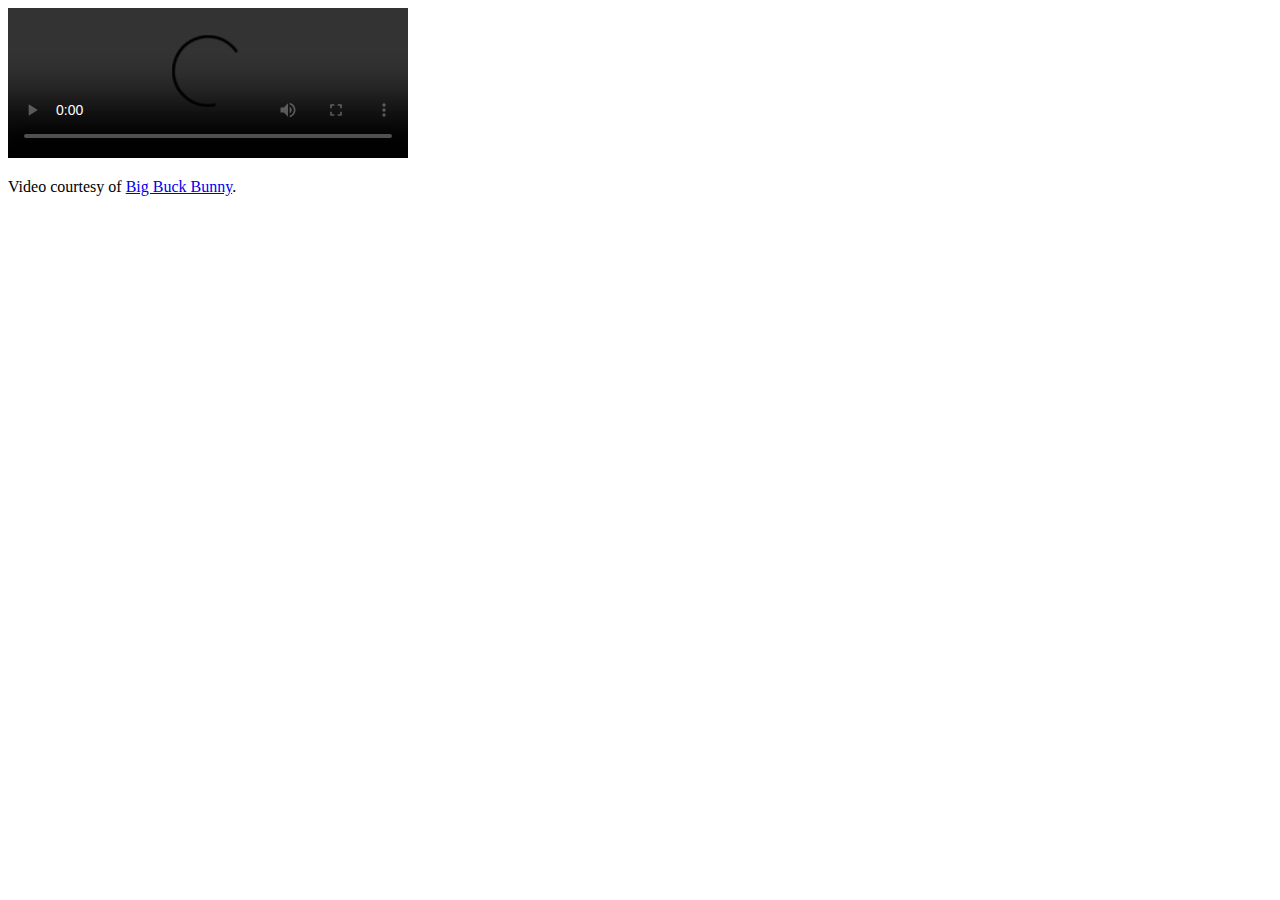
==== index.html @ d046f6d4 "Create index.html" ====
<!DOCTYPE html> 
<html> 
<body> 

<video width="400" controls>
  <source src="mov_bbb.mp4" type="video/mp4">
  <source src="mov_bbb.ogg" type="video/ogg">
  Your browser does not support HTML5 video.
</video>

<p>
Video courtesy of 
<a href="https://www.bigbuckbunny.org/" target="_blank">Big Buck Bunny</a>.
</p>

</body> 
</html>
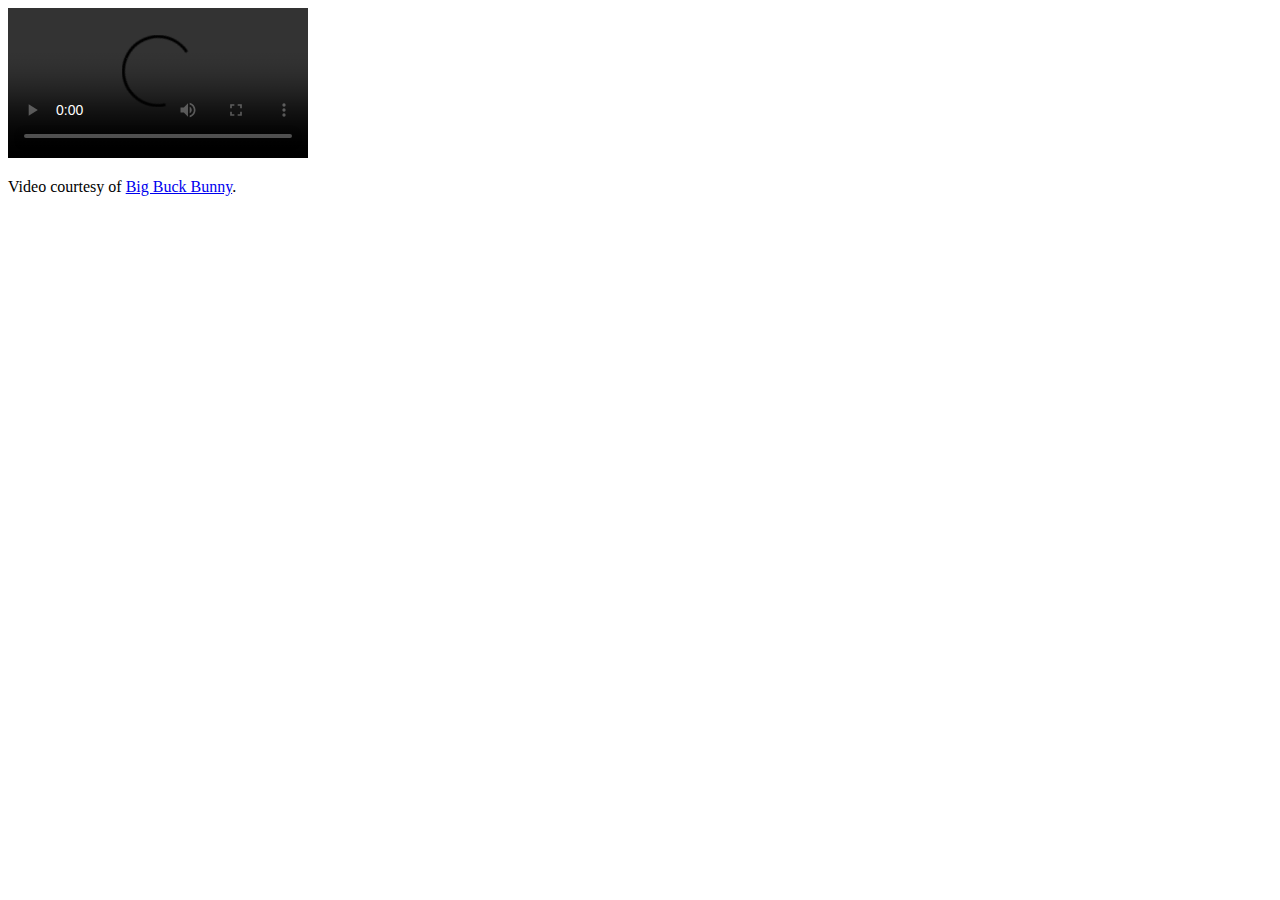
==== commit 6547f1a2: "Update index.html" ====
--- a/index.html
+++ b/index.html
@@ -2,9 +2,8 @@
 <html> 
 <body> 
 
-<video width="400" controls>
-  <source src="mov_bbb.mp4" type="video/mp4">
-  <source src="mov_bbb.ogg" type="video/ogg">
+<video width="auto" controls>
+  <source src="https://3tsjpw.sn.files.1drv.com/y4m6iCc8Ln8Z0tinU1AUSLThXEoztrLP5G59mmv7OgE5yV4yTpHepHJ3-qTee5mjVHp-go7Q4c2EbFjUmxcKByfiz1q-tmMqJybQf78jFoNl7_fJ0U0_yjI1vO0Ukg3ZHPWwPje2Yg9mNeCrUg5WEWWM269USjMXbqWjyIuT-76WjJyA7QkE0PHOiGlKOt3pUmY/%E5%B0%8F%E6%88%8F%E9%AA%A8-%E8%A1%A5%E9%94%85.mp4?psid=1%3F&access_token=EwAQA61DBAAUcSSzoTJJsy%2BXrnQXgAKO5cj4yc8AAW6qTyhBFtYOCpTvE9es8fdRt0zTp16Z2i%2BQpZzbXldMgLvnUf%2BSxo787l%2Fjk6QMZ7YBIQxjIB%2FYtvedVDiqlb3qC3tsSQsXdFC9%2FN3RGYXlN8C%2FhxCV7GicwUIyaHc0MjL4Wzn8Cdj%2BgXSNo5ddFc%2FRDTDVy%2BKmkd1vA%2FrLXSYsWQmj1anfQIpBEY%2BubjowGSjLEa9llmWKBD8g4sOPLpbFxvlAnMfMhr4yxp%2BNAKk77ccnpb03j367BBmqnJ0%2Fs5id3ZSIqtfRKvrCZoUXXHox4EaFoqvnYUooZuc68zFgtNWVaYBmF%2Fx4E%2Bji%2Fcq31YtcZBW9mbgmCuKpffsjVs4DZgAACLwZUFqk8Gdp4AFlGXHwRph30kl%2FtFep7Usmu5%2B%2FwB%2Flj6i9DjTcRziUiwSw1m4IWdlwpNG9JaMyAgBN4md9Ju1HUP71T7xj8ebxhoSTRBJjpkGCrvYIHoiJ3DVKVIusShmb1yRC60Uxujx19xdUQB09eFeHpFE%2BZs7Ynr4PGzDXwcX2YbDettMoJMd5nllIoZBO%2FUQVkFcou0d1N9Lfmi%2B%2FgGzuSN7Cuzr%2FDY5HPRgUMOPHesVDnoHa1n1lDk7i%2F0W9RdFwwlW8hn%2FLplrcNPDrMZCzmAGAdyKbh5MynnYpuLNAR9o5jCA0z9rRbo%2BFkKfJe7TxGtca8fnqvno0UFvLQWG%2FNEpJcbn%2Fsg%2BP2v2oVeaH8DOURFdcIZhzAxXbwJBLfHdVBuH4mgqqIGkDjhlm682DKsA5F8XQ2NK9ymSA32hJMUP%2F5HL%2BL%2By0h3XGERaBGU%2Fv5ET2o5%2FlGwRjVUwCvsnnjrTHXCU%2FO8YeRPxjVVLAKxhGCxXeo6UndtPT59zbTGfKFw5%2FrtcRMs0bWzqBJJz2LtTQgszCdKbS5k8E21XBjfPQIHyxx0Jd90eojNX7ifCSzMDFttzV4t0DaKV5BqeR51t0CvY7Z1tKhVmzYV8to2iC42uhVlxQcJSEpdGXQcIxq7ckPT%2F%2BAQ%3D%3D" type="video/mp4">
   Your browser does not support HTML5 video.
 </video>
 
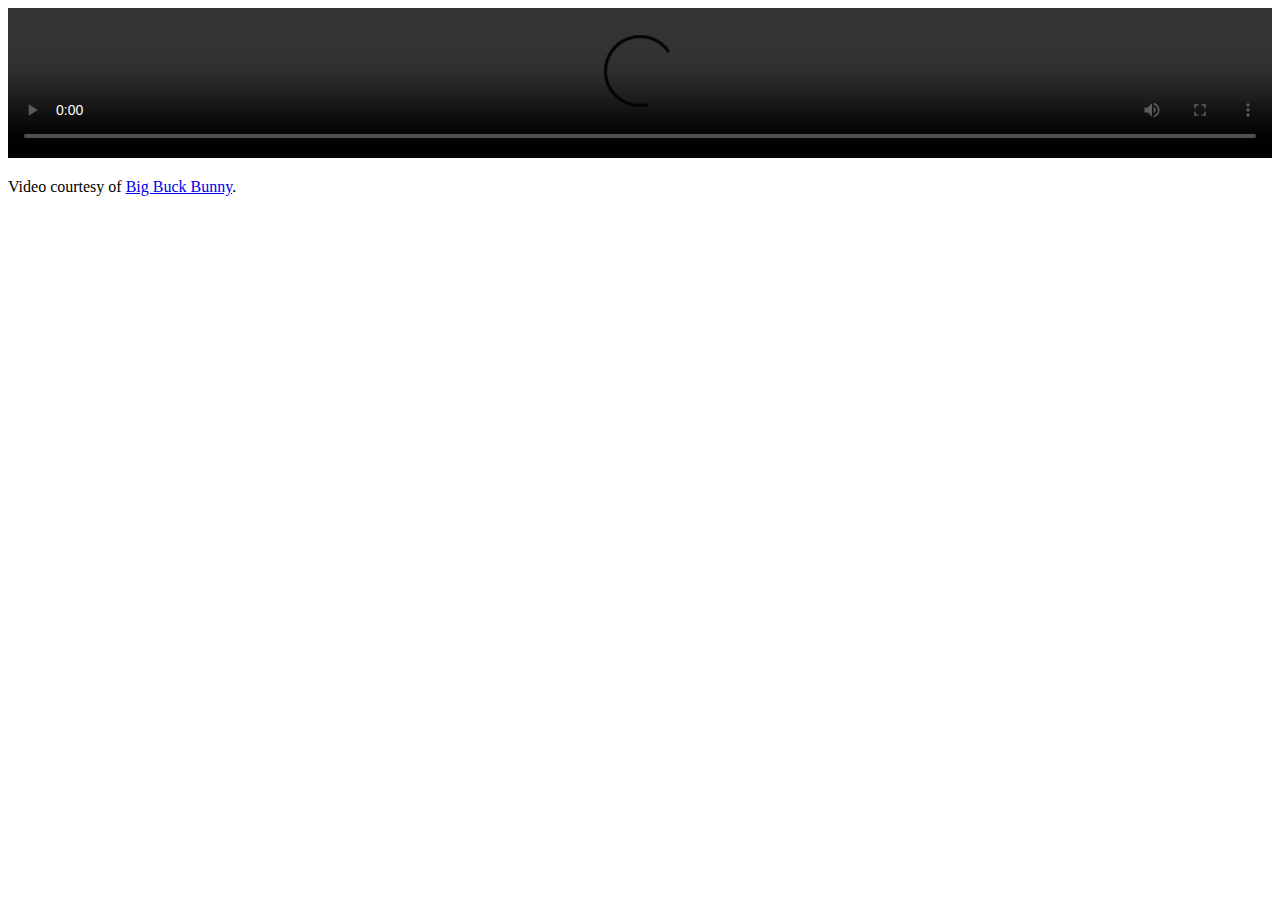
==== commit c20b9c7f: "Update index.html" ====
--- a/index.html
+++ b/index.html
@@ -2,7 +2,7 @@
 <html> 
 <body> 
 
-<video width="auto" controls>
+<video width="100%" controls>
   <source src="https://3tsjpw.sn.files.1drv.com/y4m6iCc8Ln8Z0tinU1AUSLThXEoztrLP5G59mmv7OgE5yV4yTpHepHJ3-qTee5mjVHp-go7Q4c2EbFjUmxcKByfiz1q-tmMqJybQf78jFoNl7_fJ0U0_yjI1vO0Ukg3ZHPWwPje2Yg9mNeCrUg5WEWWM269USjMXbqWjyIuT-76WjJyA7QkE0PHOiGlKOt3pUmY/%E5%B0%8F%E6%88%8F%E9%AA%A8-%E8%A1%A5%E9%94%85.mp4?psid=1%3F&access_token=EwAQA61DBAAUcSSzoTJJsy%2BXrnQXgAKO5cj4yc8AAW6qTyhBFtYOCpTvE9es8fdRt0zTp16Z2i%2BQpZzbXldMgLvnUf%2BSxo787l%2Fjk6QMZ7YBIQxjIB%2FYtvedVDiqlb3qC3tsSQsXdFC9%2FN3RGYXlN8C%2FhxCV7GicwUIyaHc0MjL4Wzn8Cdj%2BgXSNo5ddFc%2FRDTDVy%2BKmkd1vA%2FrLXSYsWQmj1anfQIpBEY%2BubjowGSjLEa9llmWKBD8g4sOPLpbFxvlAnMfMhr4yxp%2BNAKk77ccnpb03j367BBmqnJ0%2Fs5id3ZSIqtfRKvrCZoUXXHox4EaFoqvnYUooZuc68zFgtNWVaYBmF%2Fx4E%2Bji%2Fcq31YtcZBW9mbgmCuKpffsjVs4DZgAACLwZUFqk8Gdp4AFlGXHwRph30kl%2FtFep7Usmu5%2B%2FwB%2Flj6i9DjTcRziUiwSw1m4IWdlwpNG9JaMyAgBN4md9Ju1HUP71T7xj8ebxhoSTRBJjpkGCrvYIHoiJ3DVKVIusShmb1yRC60Uxujx19xdUQB09eFeHpFE%2BZs7Ynr4PGzDXwcX2YbDettMoJMd5nllIoZBO%2FUQVkFcou0d1N9Lfmi%2B%2FgGzuSN7Cuzr%2FDY5HPRgUMOPHesVDnoHa1n1lDk7i%2F0W9RdFwwlW8hn%2FLplrcNPDrMZCzmAGAdyKbh5MynnYpuLNAR9o5jCA0z9rRbo%2BFkKfJe7TxGtca8fnqvno0UFvLQWG%2FNEpJcbn%2Fsg%2BP2v2oVeaH8DOURFdcIZhzAxXbwJBLfHdVBuH4mgqqIGkDjhlm682DKsA5F8XQ2NK9ymSA32hJMUP%2F5HL%2BL%2By0h3XGERaBGU%2Fv5ET2o5%2FlGwRjVUwCvsnnjrTHXCU%2FO8YeRPxjVVLAKxhGCxXeo6UndtPT59zbTGfKFw5%2FrtcRMs0bWzqBJJz2LtTQgszCdKbS5k8E21XBjfPQIHyxx0Jd90eojNX7ifCSzMDFttzV4t0DaKV5BqeR51t0CvY7Z1tKhVmzYV8to2iC42uhVlxQcJSEpdGXQcIxq7ckPT%2F%2BAQ%3D%3D" type="video/mp4">
   Your browser does not support HTML5 video.
 </video>
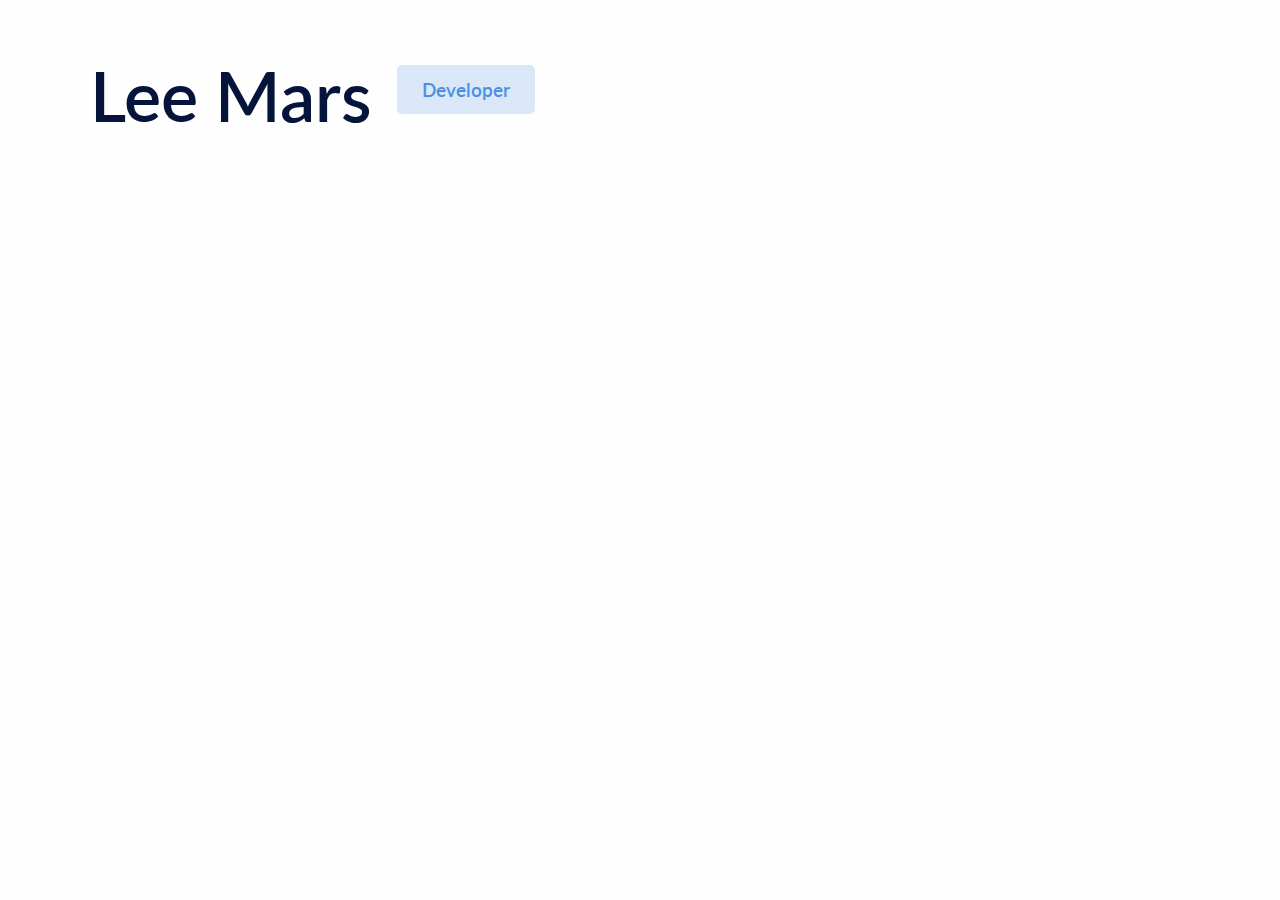
==== commit cd6cead2: "Update ./misc/res" ====
--- a/index.html
+++ b/index.html
@@ -1,16 +1,25 @@
-<!DOCTYPE html> 
-<html> 
-<body> 
+<!DOCTYPE html>
+<html>
 
-<video width="100%" controls>
-  <source src="https://3tsjpw.sn.files.1drv.com/y4m6iCc8Ln8Z0tinU1AUSLThXEoztrLP5G59mmv7OgE5yV4yTpHepHJ3-qTee5mjVHp-go7Q4c2EbFjUmxcKByfiz1q-tmMqJybQf78jFoNl7_fJ0U0_yjI1vO0Ukg3ZHPWwPje2Yg9mNeCrUg5WEWWM269USjMXbqWjyIuT-76WjJyA7QkE0PHOiGlKOt3pUmY/%E5%B0%8F%E6%88%8F%E9%AA%A8-%E8%A1%A5%E9%94%85.mp4?psid=1%3F&access_token=EwAQA61DBAAUcSSzoTJJsy%2BXrnQXgAKO5cj4yc8AAW6qTyhBFtYOCpTvE9es8fdRt0zTp16Z2i%2BQpZzbXldMgLvnUf%2BSxo787l%2Fjk6QMZ7YBIQxjIB%2FYtvedVDiqlb3qC3tsSQsXdFC9%2FN3RGYXlN8C%2FhxCV7GicwUIyaHc0MjL4Wzn8Cdj%2BgXSNo5ddFc%2FRDTDVy%2BKmkd1vA%2FrLXSYsWQmj1anfQIpBEY%2BubjowGSjLEa9llmWKBD8g4sOPLpbFxvlAnMfMhr4yxp%2BNAKk77ccnpb03j367BBmqnJ0%2Fs5id3ZSIqtfRKvrCZoUXXHox4EaFoqvnYUooZuc68zFgtNWVaYBmF%2Fx4E%2Bji%2Fcq31YtcZBW9mbgmCuKpffsjVs4DZgAACLwZUFqk8Gdp4AFlGXHwRph30kl%2FtFep7Usmu5%2B%2FwB%2Flj6i9DjTcRziUiwSw1m4IWdlwpNG9JaMyAgBN4md9Ju1HUP71T7xj8ebxhoSTRBJjpkGCrvYIHoiJ3DVKVIusShmb1yRC60Uxujx19xdUQB09eFeHpFE%2BZs7Ynr4PGzDXwcX2YbDettMoJMd5nllIoZBO%2FUQVkFcou0d1N9Lfmi%2B%2FgGzuSN7Cuzr%2FDY5HPRgUMOPHesVDnoHa1n1lDk7i%2F0W9RdFwwlW8hn%2FLplrcNPDrMZCzmAGAdyKbh5MynnYpuLNAR9o5jCA0z9rRbo%2BFkKfJe7TxGtca8fnqvno0UFvLQWG%2FNEpJcbn%2Fsg%2BP2v2oVeaH8DOURFdcIZhzAxXbwJBLfHdVBuH4mgqqIGkDjhlm682DKsA5F8XQ2NK9ymSA32hJMUP%2F5HL%2BL%2By0h3XGERaBGU%2Fv5ET2o5%2FlGwRjVUwCvsnnjrTHXCU%2FO8YeRPxjVVLAKxhGCxXeo6UndtPT59zbTGfKFw5%2FrtcRMs0bWzqBJJz2LtTQgszCdKbS5k8E21XBjfPQIHyxx0Jd90eojNX7ifCSzMDFttzV4t0DaKV5BqeR51t0CvY7Z1tKhVmzYV8to2iC42uhVlxQcJSEpdGXQcIxq7ckPT%2F%2BAQ%3D%3D" type="video/mp4">
-  Your browser does not support HTML5 video.
-</video>
+<head>
+	<title>Hello from Mars</title>
+	<meta name="robots" content="noindex, nofollow" />
+	<link rel="stylesheet" type="text/css" href="styles.css">
+	<meta name="viewport" content="width=device-width, initial-scale=1.0">
+</head>
 
-<p>
-Video courtesy of 
-<a href="https://www.bigbuckbunny.org/" target="_blank">Big Buck Bunny</a>.
-</p>
+<body>
 
-</body> 
-</html>
+	<div class="container">
+		<div class="hero">
+			<h1 class="name"><strong>Lee Mars</strong></h1>
+			<span class="job-title">Developer</span>
+		</div>
+	</div>
+
+	<footer class="container">
+	</footer>
+
+</body>
+
+</html>--- a/styles.css
+++ b/styles.css
@@ -0,0 +1,455 @@
+/* https://newtodesing.com/ 
+   v2.0 | 20110126
+   License: none (public domain)
+*/
+
+
+
+/*Load google font*/
+@import url('https://fonts.googleapis.com/css?family=Lato:300,400,700');
+
+
+
+/* Reset Styles */
+
+html, body, div, span, applet, object, iframe,
+h1, h2, h3, h4, h5, h6, p, blockquote, pre,
+a, abbr, acronym, address, big, cite, code,
+del, dfn, em, img, ins, kbd, q, s, samp,
+small, strike, strong, sub, sup, tt, var,
+b, u, i, center,
+dl, dt, dd, ol, ul, li,
+fieldset, form, label, legend,
+table, caption, tbody, tfoot, thead, tr, th, td,
+article, aside, canvas, details, embed, 
+figure, figcaption, footer, header, hgroup, 
+menu, nav, output, ruby, section, summary,
+time, mark, audio, video {
+	margin: 0;
+	padding: 0;
+	border: 0;
+	font-size: 100%;
+	font: inherit;
+	vertical-align: baseline;
+}
+/* HTML5 display-role reset for older browsers */
+article, aside, details, figcaption, figure, 
+footer, header, hgroup, menu, nav, section {
+	display: block;
+}
+a{
+	text-decoration: none;
+	text-transform: none;
+	color: #4A90E2;
+}
+
+body {
+	line-height: 1;
+	font-family: lato, ubuntu,-apple-system,BlinkMacSystemFont,Segoe UI,Roboto,Oxygen,Ubuntu,Cantarell,Open Sans,Helvetica Neue,sans-serif;
+	text-rendering : optimizeLegibility;
+	-webkit-font-smoothing : antialiased;
+	font-size: 19px;
+	background-color: #FEFEFE;
+	color: #04143A;
+}
+ol, ul {
+	list-style: none;
+}
+blockquote, q {
+	quotes: none;
+}
+blockquote:before, blockquote:after,
+q:before, q:after {
+	content: '';
+	content: none;
+}
+table {
+	border-collapse: collapse;
+	border-spacing: 0;
+}
+
+p {
+	color: #15171a;
+	font-size: 17;
+	line-height: 31px;
+}
+
+strong {
+	font-weight: 600;
+}
+
+div , footer {
+	box-sizing: border-box;
+}
+
+/* Reset ends */
+
+
+/*Hero section*/
+
+.container {
+	max-width: 1100px;
+	height: auto;
+	margin: 60px auto;
+}
+
+.hero {
+	margin: 50px auto; 
+	position: relative;
+}
+
+h1.name {
+	font-size: 70px;
+	font-weight: 300;
+	display: inline-block;
+}
+
+.job-title {
+	vertical-align: top;
+	background-color: #D9E7F8;
+	color: #4A90E2;
+	font-weight: 600;
+	margin-top: 5px;
+	margin-left: 20px;
+	border-radius: 5px;
+	display: inline-block;
+	padding: 15px 25px;
+}
+
+.email {
+	display: block;
+	font-size: 24px;
+	font-weight: 300;
+	color: #81899C;
+	margin-top: 10px;
+}
+
+.lead {
+	font-size: 44px;
+	font-weight: 300;
+	margin-top: 60px;
+	line-height: 55px;
+}
+
+/*hero ends*/
+
+/*skills & intrests*/
+
+.sections {
+	vertical-align: top;
+	display: inline-block;
+	width: 49.7%;
+	height: 50px;
+}
+
+.section-title {
+	font-size: 20px;
+	font-weight: 600;
+	margin-bottom: 15px;
+}
+
+.list-card {
+	margin: 30px 0;
+}
+
+.list-card .exp , .list-card div{
+	display: inline-block;
+	vertical-align: top;
+}
+
+.list-card .exp {
+	margin-right: 15px;
+	color: #4A90E2;
+	font-weight: 600;
+	width: 100px;
+}
+
+.list-card div {
+	width: 70%;
+}
+
+.list-card h3 {
+	font-size: 20px;
+	font-weight: 600;
+	color: #5B6A9A;
+	line-height: 26px;
+	margin-bottom: 8px;
+}
+
+.list-card div span {
+	font-size: 16px;
+	color: #81899C;
+	line-height: 22px;
+}
+
+/*skill and intrests ends*/
+
+/* Achievements */
+
+
+.cards {
+	max-width: 1120px;
+	display: block;
+	margin-top: 40px;
+}
+
+.card {
+	width: 47.9%;
+	height: 200px;
+	background-color: #EEF0F7;
+	display: inline-block;
+	margin: 7px 5px;
+	vertical-align: top;
+	border-radius: 10px;
+	text-align: center;
+	padding-top: 50px
+}
+
+.card-active , .card:hover{
+	transform: scale(1.02);
+	transition: 0.5s;
+	background-color: #fff;
+	box-shadow: 0px 5px 50px -8px #ddd;
+	cursor: pointer;
+}
+
+
+.skill-level {
+	display: inline-block;
+	max-width: 160px;
+}
+
+.skill-level span {
+	font-size: 35px;
+	font-weight: 300;
+	color: #5B6A9A;
+	vertical-align: top;
+}
+
+.skill-level h2 {
+	font-size: 95px;
+	font-weight: 300;
+	display: inline-block;
+	vertical-align: top;
+	color: #5B6A9A;
+	letter-spacing: -5px;
+}
+
+.skill-meta {
+	vertical-align: top;
+	display: inline-block;
+	max-width: 300px;
+	text-align: left;
+	margin-top: 15px;
+	margin-left: 15px;
+}
+
+.skill-meta h3 {
+	font-size: 20px;
+	font-weight: 800;
+	color: #5B6A9A;
+	margin-bottom: 5px;
+}
+
+.skill-meta span{
+	color: #81899C;
+	line-height: 20px;
+	font-size: 16px;
+}
+
+/* Achievements ends */
+
+
+
+/* Timeline styles*/
+
+
+ol {
+	position: relative;
+	display: block;
+	margin: 100px 0;
+	height: 2px;
+	background: #EEF0F7;
+
+}
+ol::before,
+ol::after {
+	content: "";
+	position: absolute;
+	top: -10px;
+	display: block;
+	width: 0;
+	height: 0;
+  	border-radius: 10px;
+	border: 0px solid #31708F;
+}
+ol::before {
+	left: -5px;
+}
+ol::after {
+	right: -10px;
+	border: 0px solid transparent;
+	border-right: 0;
+	border-left: 20px solid #31708F;
+  	border-radius: 3px;
+}
+
+/* ---- Timeline elements ---- */
+li {
+	position: relative;
+	display: inline-block;
+	float: left;
+	width: 25%;
+  	height: 50px;
+}
+li .line {
+  position: absolute;
+  top: -47px;
+  left: 1%;
+  font-size: 20px;
+  font-weight: 600;
+  color: #04143A;
+}
+li .point {
+	content: "";
+	top: -7px;
+	left: 0%;
+	display: block;
+	width: 8px;
+	height: 8px;
+	border: 4px solid #fff;
+	border-radius: 10px;
+	background: #4A90E2;
+  position: absolute;
+}
+li .description {
+  display: none;
+  padding: 10px 0;
+  margin-top: 20px;
+  position: relative;
+  font-weight: normal;
+  z-index: 1;
+  max-width: 95%;
+  font-size: 18px;
+  font-weight: 600;
+  line-height: 25px;
+  color: #5B6A9A;
+}
+.description::before {
+  content: '';
+  width: 0; 
+  height: 0; 
+  border-left: 5px solid transparent;
+  border-right: 5px solid transparent;
+  border-bottom: 5px solid #f4f4f4;
+  position: absolute;
+  top: -5px;
+  left: 43%;
+}
+
+
+.timeline .date{
+	font-size: 14px;
+	color: #81899C;
+	font-weight: 300;
+}
+
+/* ---- Hover effects ---- */
+li:hover {
+  color: #48A4D2;
+}
+li .description {
+  display: block;
+}
+
+/*timeline ends*/
+
+
+
+/* Media queries*/
+
+@media(max-width: 1024px){
+	.container {
+		padding: 15px;
+		margin: 0px auto;
+	}
+	.cards {
+		margin-top: 250px;
+	}
+}
+
+@media(max-width: 768px){
+	.container {
+		padding: 15px;
+		margin: 0px auto;
+	}
+	.cards {
+		margin-top: 320px;
+	}
+
+	.card {
+		padding: 15px;
+		text-align: left;
+	}
+	.card h2 {
+		font-size: 70px;
+	}
+		.card , .sections {
+		width: 100%;
+		height: auto;
+		margin: 10px 0;
+		float: left;
+	}
+
+	.timeline{
+		border: none;
+		background-color: rgba(0,0,0,0);
+	}
+
+	.timeline li{
+		margin-top: 70px;
+		height: 150px;
+	}
+}
+
+
+@media(max-width: 425px) {
+	h1.name {
+		font-size: 40px;
+	}
+
+	.card , .sections {
+		width: 100%;
+		height: auto;
+		margin: 10px 0;
+		float: left;
+	}
+
+	.timeline{
+		display: none;
+		}
+
+	.job-title {
+		position: absolute;
+		font-size: 15px;
+		top: -40px;
+		right: 20px;
+		padding: 10px
+	}
+
+	.lead {
+		margin-top: 15px;
+		font-size: 20px;
+		line-height: 28px;
+	}
+	.container {
+		margin: 0px;
+		padding: 0 15px;
+	}
+	footer {
+		margin-top: 150px;
+	}
+	}
+
+
+/* End of all :P*/